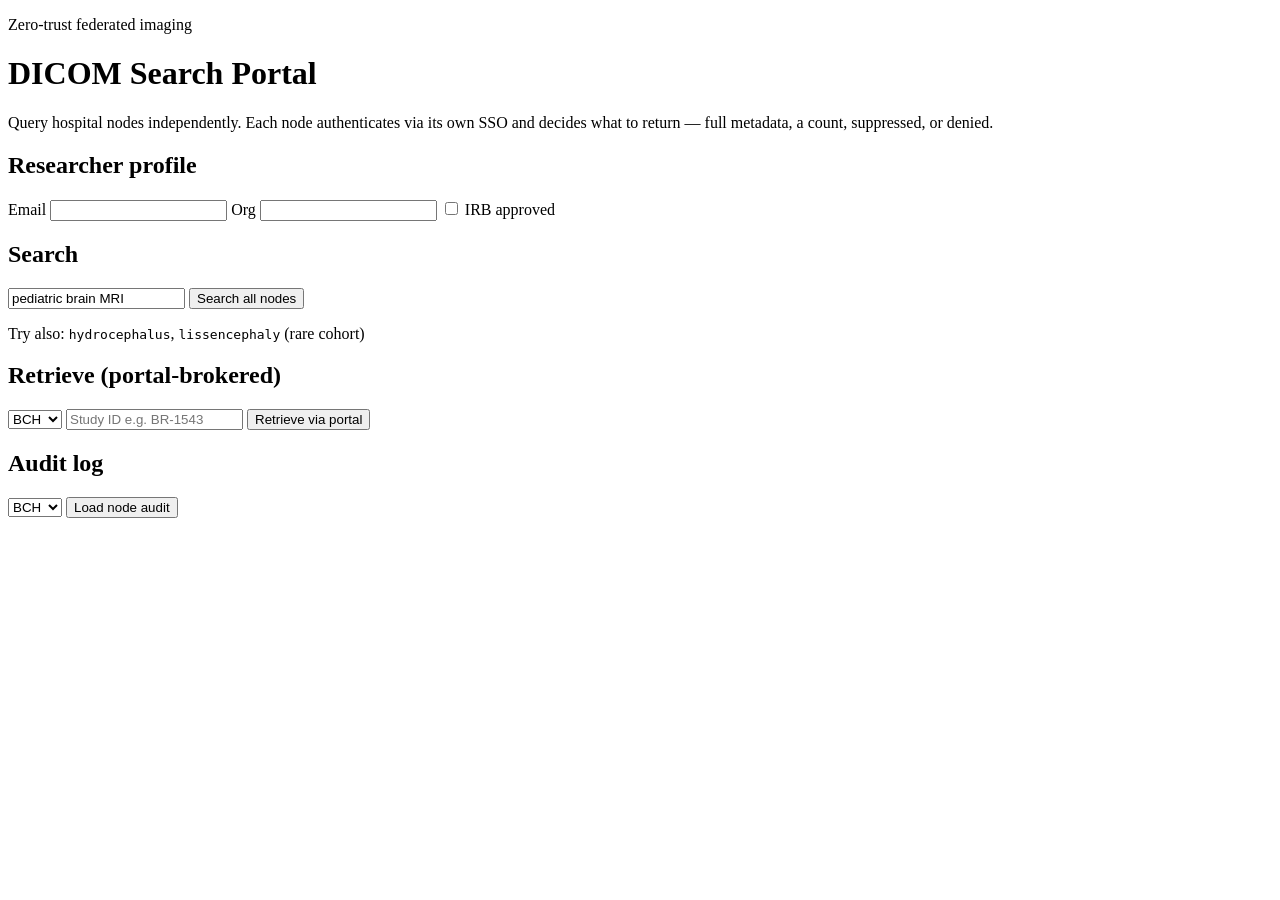
==== portal/static/index.html @ 3d9a0e67 "Refactor FastAPI app for federated DICOM search; added authentication and query endpoints. Updated R" ====
<!DOCTYPE html>
<html lang="en">
<head>
  <meta charset="UTF-8" />
  <meta name="viewport" content="width=device-width, initial-scale=1" />
  <title>Federated DICOM Search</title>
  <link rel="stylesheet" href="/static/styles.css" />
</head>
<body>
  <main class="shell">
    <header class="hero">
      <p class="eyebrow">Zero-trust federated imaging</p>
      <h1>DICOM Search Portal</h1>
      <p class="lede">
        Query hospital nodes independently. Each node authenticates via its own SSO
        and decides what to return — full metadata, a count, suppressed, or denied.
      </p>
    </header>

    <section class="panel">
      <h2>Researcher profile</h2>
      <div class="profile-row" id="profile-buttons"></div>
      <div class="fields">
        <label>Email <input id="email" type="email" /></label>
        <label>Org <input id="org" type="text" /></label>
        <label class="check"><input id="irb" type="checkbox" /> IRB approved</label>
      </div>
    </section>

    <section class="panel">
      <h2>Search</h2>
      <div class="search-row">
        <input id="query" type="text" placeholder="pediatric brain MRI" value="pediatric brain MRI" />
        <button id="search-btn" type="button">Search all nodes</button>
      </div>
      <p class="hint">Try also: <code>hydrocephalus</code>, <code>lissencephaly</code> (rare cohort)</p>
    </section>

    <section class="panel" id="results-panel" hidden>
      <h2>Results</h2>
      <div id="aggregate" class="aggregate"></div>
      <div id="node-results" class="node-grid"></div>
    </section>

    <section class="panel">
      <h2>Retrieve (portal-brokered)</h2>
      <div class="search-row">
        <select id="retrieve-node">
          <option value="BCH">BCH</option>
          <option value="MGH">MGH</option>
          <option value="BWH">BWH</option>
        </select>
        <input id="study-id" type="text" placeholder="Study ID e.g. BR-1543" />
        <button id="retrieve-btn" type="button">Retrieve via portal</button>
      </div>
      <pre id="retrieve-out" class="codeblock"></pre>
    </section>

    <section class="panel">
      <h2>Audit log</h2>
      <div class="search-row">
        <select id="audit-node">
          <option value="BCH">BCH</option>
          <option value="MGH">MGH</option>
          <option value="BWH">BWH</option>
        </select>
        <button id="audit-btn" type="button">Load node audit</button>
      </div>
      <pre id="audit-out" class="codeblock"></pre>
    </section>
  </main>
  <script src="/static/app.js"></script>
</body>
</html>
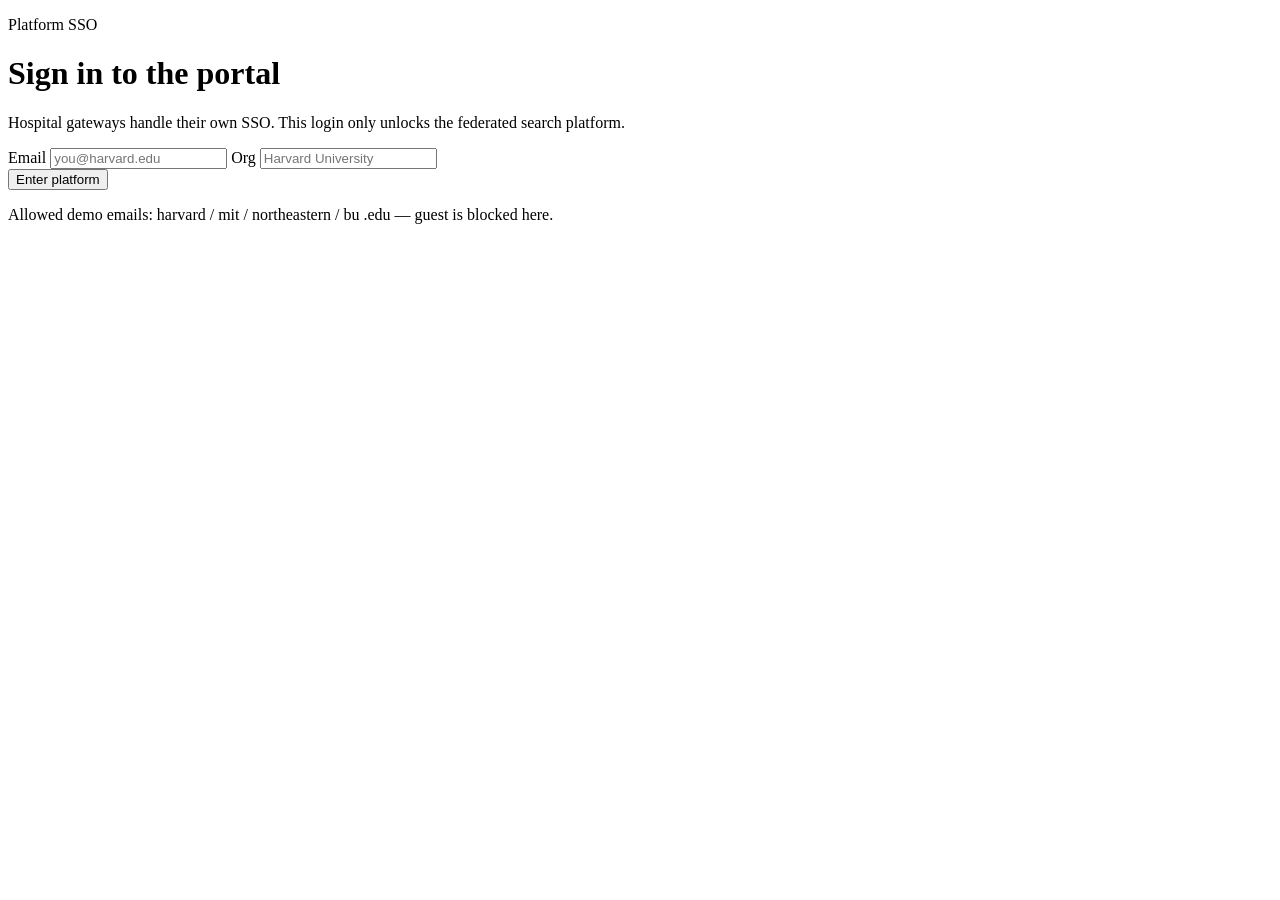
==== commit 13c2c10d: "Implement platform SSO for federated DICOM search portal; updated README to reflect new architecture" ====
--- a/portal/static/index.html
+++ b/portal/static/index.html
@@ -7,33 +7,61 @@
   <link rel="stylesheet" href="/static/styles.css" />
 </head>
 <body>
-  <main class="shell">
+  <!-- Platform SSO gate -->
+  <div id="login-gate" class="login-gate">
+    <div class="login-card panel">
+      <p class="eyebrow">Platform SSO</p>
+      <h1>Sign in to the portal</h1>
+      <p class="lede">
+        Hospital gateways handle their own SSO. This login only unlocks the
+        federated search platform.
+      </p>
+      <div class="profile-row" id="login-presets"></div>
+      <div class="fields">
+        <label>Email <input id="login-email" type="email" placeholder="you@harvard.edu" /></label>
+        <label>Org <input id="login-org" type="text" placeholder="Harvard University" /></label>
+      </div>
+      <p id="login-error" class="error" hidden></p>
+      <button id="login-btn" type="button">Enter platform</button>
+      <p class="hint">Allowed demo emails: harvard / mit / northeastern / bu .edu — guest is blocked here.</p>
+    </div>
+  </div>
+
+  <main class="shell" id="app-shell" hidden>
     <header class="hero">
-      <p class="eyebrow">Zero-trust federated imaging</p>
+      <div class="hero-top">
+        <p class="eyebrow">Zero-trust federated imaging</p>
+        <div class="session">
+          <span id="session-label" class="meta"></span>
+          <button id="logout-btn" type="button" class="ghost">Sign out</button>
+        </div>
+      </div>
       <h1>DICOM Search Portal</h1>
       <p class="lede">
-        Query hospital nodes independently. Each node authenticates via its own SSO
-        and decides what to return — full metadata, a count, suppressed, or denied.
+        Platform SSO gets you in. Each hospital <strong>gateway</strong> runs its own SSO
+        and returns banded counts — the portal aggregates and brokers results to you.
       </p>
     </header>
 
     <section class="panel">
-      <h2>Researcher profile</h2>
+      <h2>Hospital identity (forwarded to gateways)</h2>
       <div class="profile-row" id="profile-buttons"></div>
       <div class="fields">
         <label>Email <input id="email" type="email" /></label>
         <label>Org <input id="org" type="text" /></label>
         <label class="check"><input id="irb" type="checkbox" /> IRB approved</label>
       </div>
+      <p class="hint">Gateways decide access from this identity. Independent from platform SSO.</p>
     </section>
 
     <section class="panel">
       <h2>Search</h2>
       <div class="search-row">
         <input id="query" type="text" placeholder="pediatric brain MRI" value="pediatric brain MRI" />
-        <button id="search-btn" type="button">Search all nodes</button>
+        <button id="search-btn" type="button">Search all gateways</button>
       </div>
       <p class="hint">Try also: <code>hydrocephalus</code>, <code>lissencephaly</code> (rare cohort)</p>
+      <pre id="gateway-req-out" class="codeblock compact" hidden></pre>
     </section>
 
     <section class="panel" id="results-panel" hidden>
